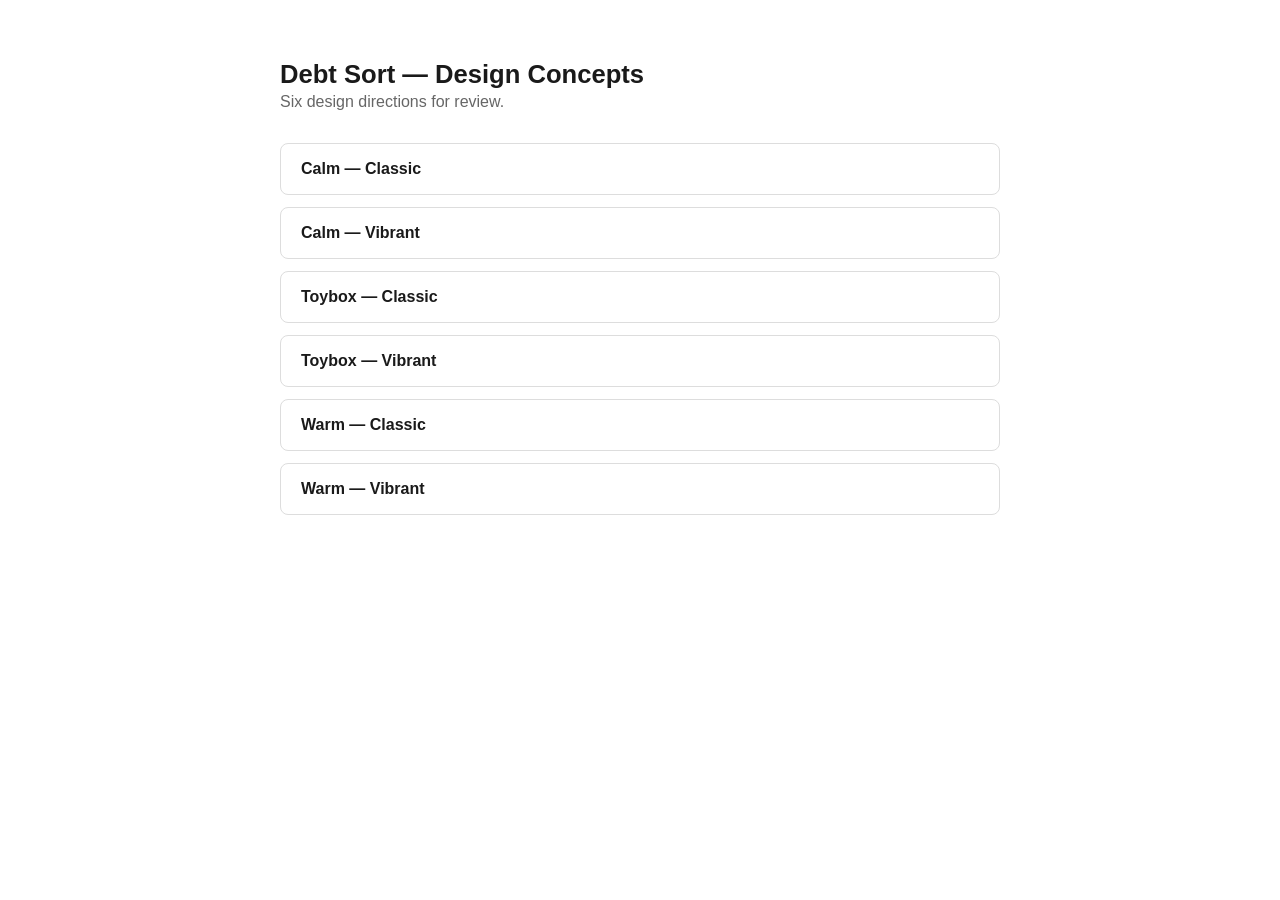
==== index.html @ f9b7a11e "Add Debt Sort design concepts with index page" ====
<!DOCTYPE html>
<html lang="en">
<head>
<meta charset="UTF-8">
<meta name="viewport" content="width=device-width, initial-scale=1.0">
<title>Debt Sort — Design Concepts</title>
<style>
  body { font-family: -apple-system, BlinkMacSystemFont, "Segoe UI", Roboto, Arial, sans-serif; max-width: 720px; margin: 60px auto; padding: 0 20px; color: #1a1a1a; }
  h1 { font-size: 1.6rem; margin-bottom: 0.25rem; }
  p.sub { color: #666; margin-top: 0; }
  ul { list-style: none; padding: 0; margin-top: 2rem; }
  li { margin-bottom: 12px; }
  a { display: block; padding: 16px 20px; border: 1px solid #ddd; border-radius: 8px; text-decoration: none; color: #1a1a1a; font-weight: 600; transition: background 0.15s, border-color 0.15s; }
  a:hover { background: #f5f5f5; border-color: #999; }
</style>
</head>
<body>
  <h1>Debt Sort — Design Concepts</h1>
  <p class="sub">Six design directions for review.</p>
  <ul>
    <li><a href="calm-classic.html">Calm — Classic</a></li>
    <li><a href="calm-vibrant.html">Calm — Vibrant</a></li>
    <li><a href="toybox-classic.html">Toybox — Classic</a></li>
    <li><a href="toybox-vibrant.html">Toybox — Vibrant</a></li>
    <li><a href="warm-classic.html">Warm — Classic</a></li>
    <li><a href="warm-vibrant.html">Warm — Vibrant</a></li>
  </ul>
</body>
</html>
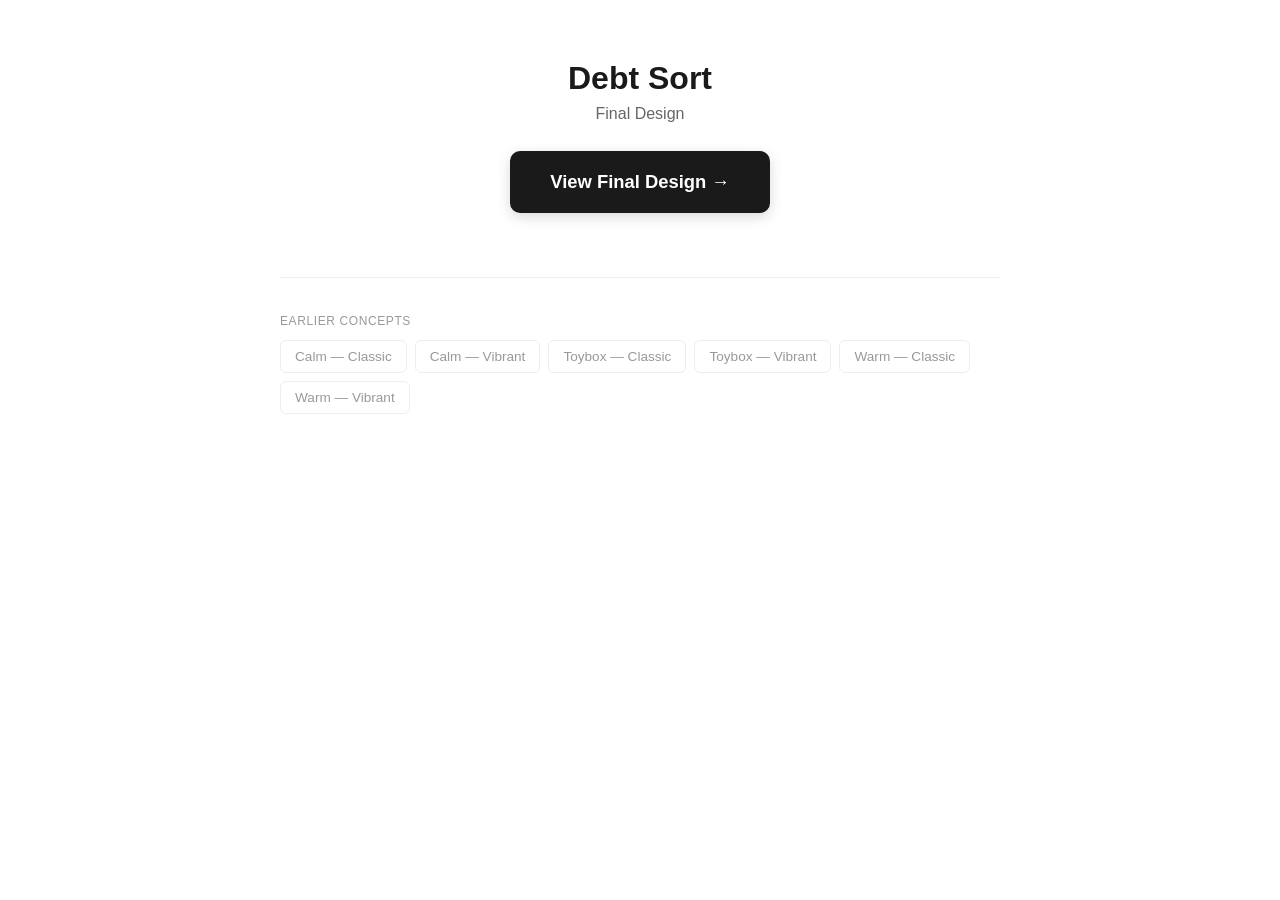
==== commit 5d646c5a: "Add final design, feature it on index page" ====
--- a/index.html
+++ b/index.html
@@ -3,27 +3,53 @@
 <head>
 <meta charset="UTF-8">
 <meta name="viewport" content="width=device-width, initial-scale=1.0">
-<title>Debt Sort — Design Concepts</title>
+<title>Debt Sort — Design</title>
 <style>
   body { font-family: -apple-system, BlinkMacSystemFont, "Segoe UI", Roboto, Arial, sans-serif; max-width: 720px; margin: 60px auto; padding: 0 20px; color: #1a1a1a; }
-  h1 { font-size: 1.6rem; margin-bottom: 0.25rem; }
-  p.sub { color: #666; margin-top: 0; }
-  ul { list-style: none; padding: 0; margin-top: 2rem; }
-  li { margin-bottom: 12px; }
-  a { display: block; padding: 16px 20px; border: 1px solid #ddd; border-radius: 8px; text-decoration: none; color: #1a1a1a; font-weight: 600; transition: background 0.15s, border-color 0.15s; }
-  a:hover { background: #f5f5f5; border-color: #999; }
+
+  .final { text-align: center; margin-bottom: 4rem; }
+  .final h1 { font-size: 2rem; margin-bottom: 0.5rem; }
+  .final p.sub { color: #666; margin-top: 0; margin-bottom: 1.75rem; }
+  .final a.cta {
+    display: inline-block; padding: 20px 40px; border-radius: 10px;
+    background: #1a1a1a; color: #fff; text-decoration: none;
+    font-weight: 700; font-size: 1.15rem;
+    box-shadow: 0 4px 14px rgba(0,0,0,0.15);
+    transition: background 0.15s, transform 0.15s;
+  }
+  .final a.cta:hover { background: #333; transform: translateY(-1px); }
+
+  .archive { border-top: 1px solid #eee; padding-top: 1.5rem; }
+  .archive p.label { color: #999; font-size: 0.75rem; text-transform: uppercase; letter-spacing: 0.05em; margin-bottom: 0.75rem; }
+  .archive ul { list-style: none; padding: 0; margin: 0; display: flex; flex-wrap: wrap; gap: 8px; }
+  .archive li { margin: 0; }
+  .archive a {
+    display: block; padding: 8px 14px; border: 1px solid #eee; border-radius: 6px;
+    text-decoration: none; color: #999; font-size: 0.85rem;
+    transition: background 0.15s, color 0.15s, border-color 0.15s;
+  }
+  .archive a:hover { background: #f5f5f5; color: #666; border-color: #ccc; }
 </style>
 </head>
 <body>
-  <h1>Debt Sort — Design Concepts</h1>
-  <p class="sub">Six design directions for review.</p>
-  <ul>
-    <li><a href="calm-classic.html">Calm — Classic</a></li>
-    <li><a href="calm-vibrant.html">Calm — Vibrant</a></li>
-    <li><a href="toybox-classic.html">Toybox — Classic</a></li>
-    <li><a href="toybox-vibrant.html">Toybox — Vibrant</a></li>
-    <li><a href="warm-classic.html">Warm — Classic</a></li>
-    <li><a href="warm-vibrant.html">Warm — Vibrant</a></li>
-  </ul>
+
+  <div class="final">
+    <h1>Debt Sort</h1>
+    <p class="sub">Final Design</p>
+    <a class="cta" href="final.html">View Final Design →</a>
+  </div>
+
+  <div class="archive">
+    <p class="label">Earlier concepts</p>
+    <ul>
+      <li><a href="calm-classic.html">Calm — Classic</a></li>
+      <li><a href="calm-vibrant.html">Calm — Vibrant</a></li>
+      <li><a href="toybox-classic.html">Toybox — Classic</a></li>
+      <li><a href="toybox-vibrant.html">Toybox — Vibrant</a></li>
+      <li><a href="warm-classic.html">Warm — Classic</a></li>
+      <li><a href="warm-vibrant.html">Warm — Vibrant</a></li>
+    </ul>
+  </div>
+
 </body>
 </html>
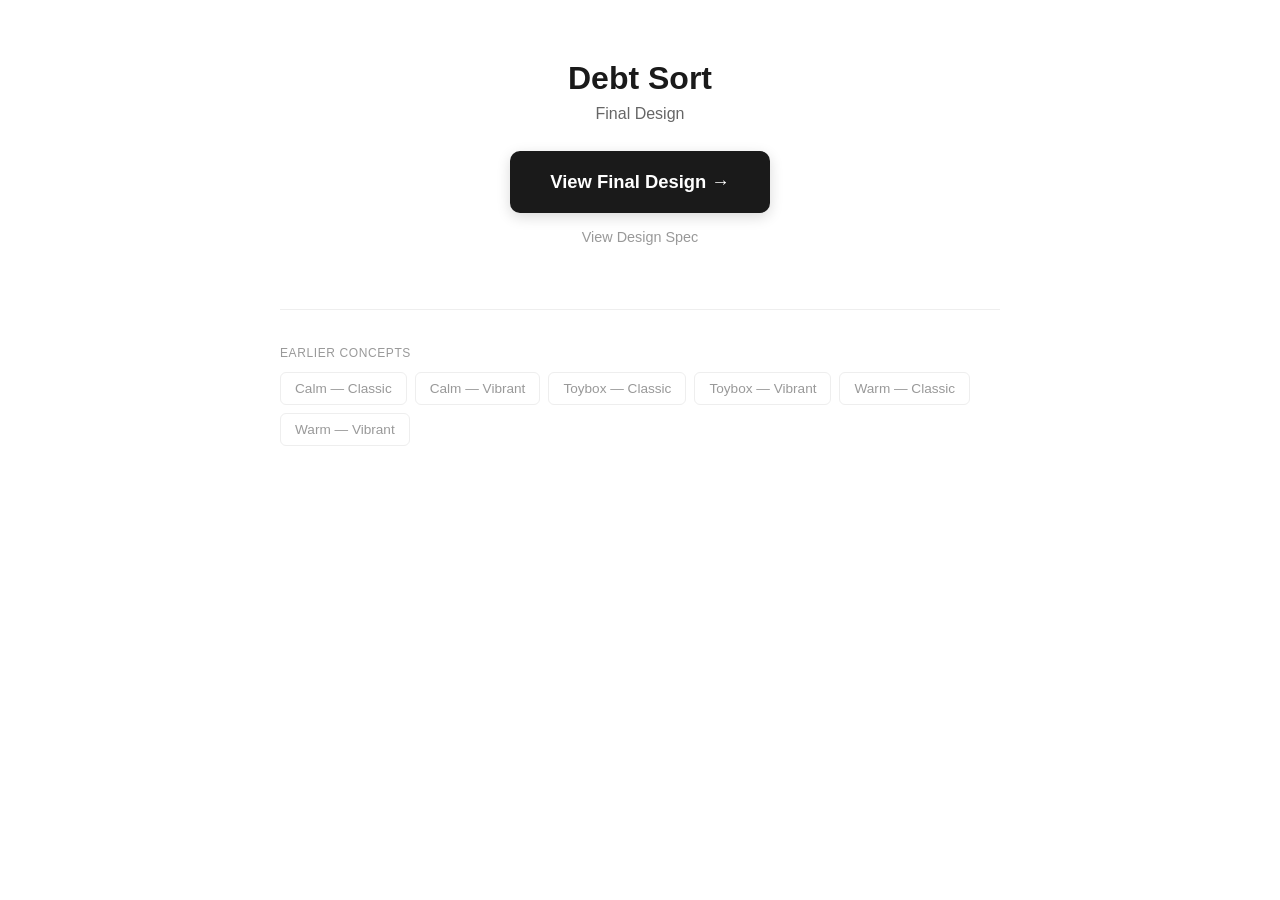
==== commit 917565bf: "Add brand spec doc, link it from index page" ====
--- a/index.html
+++ b/index.html
@@ -18,6 +18,12 @@
     transition: background 0.15s, transform 0.15s;
   }
   .final a.cta:hover { background: #333; transform: translateY(-1px); }
+  .final a.spec {
+    display: block; margin-top: 1rem;
+    color: #999; text-decoration: none; font-size: 0.9rem;
+    transition: color 0.15s;
+  }
+  .final a.spec:hover { color: #666; text-decoration: underline; }
 
   .archive { border-top: 1px solid #eee; padding-top: 1.5rem; }
   .archive p.label { color: #999; font-size: 0.75rem; text-transform: uppercase; letter-spacing: 0.05em; margin-bottom: 0.75rem; }
@@ -37,6 +43,7 @@
     <h1>Debt Sort</h1>
     <p class="sub">Final Design</p>
     <a class="cta" href="final.html">View Final Design →</a>
+    <a class="spec" href="My Debt Sort - Brand Spec.dc.html">View Design Spec</a>
   </div>
 
   <div class="archive">
